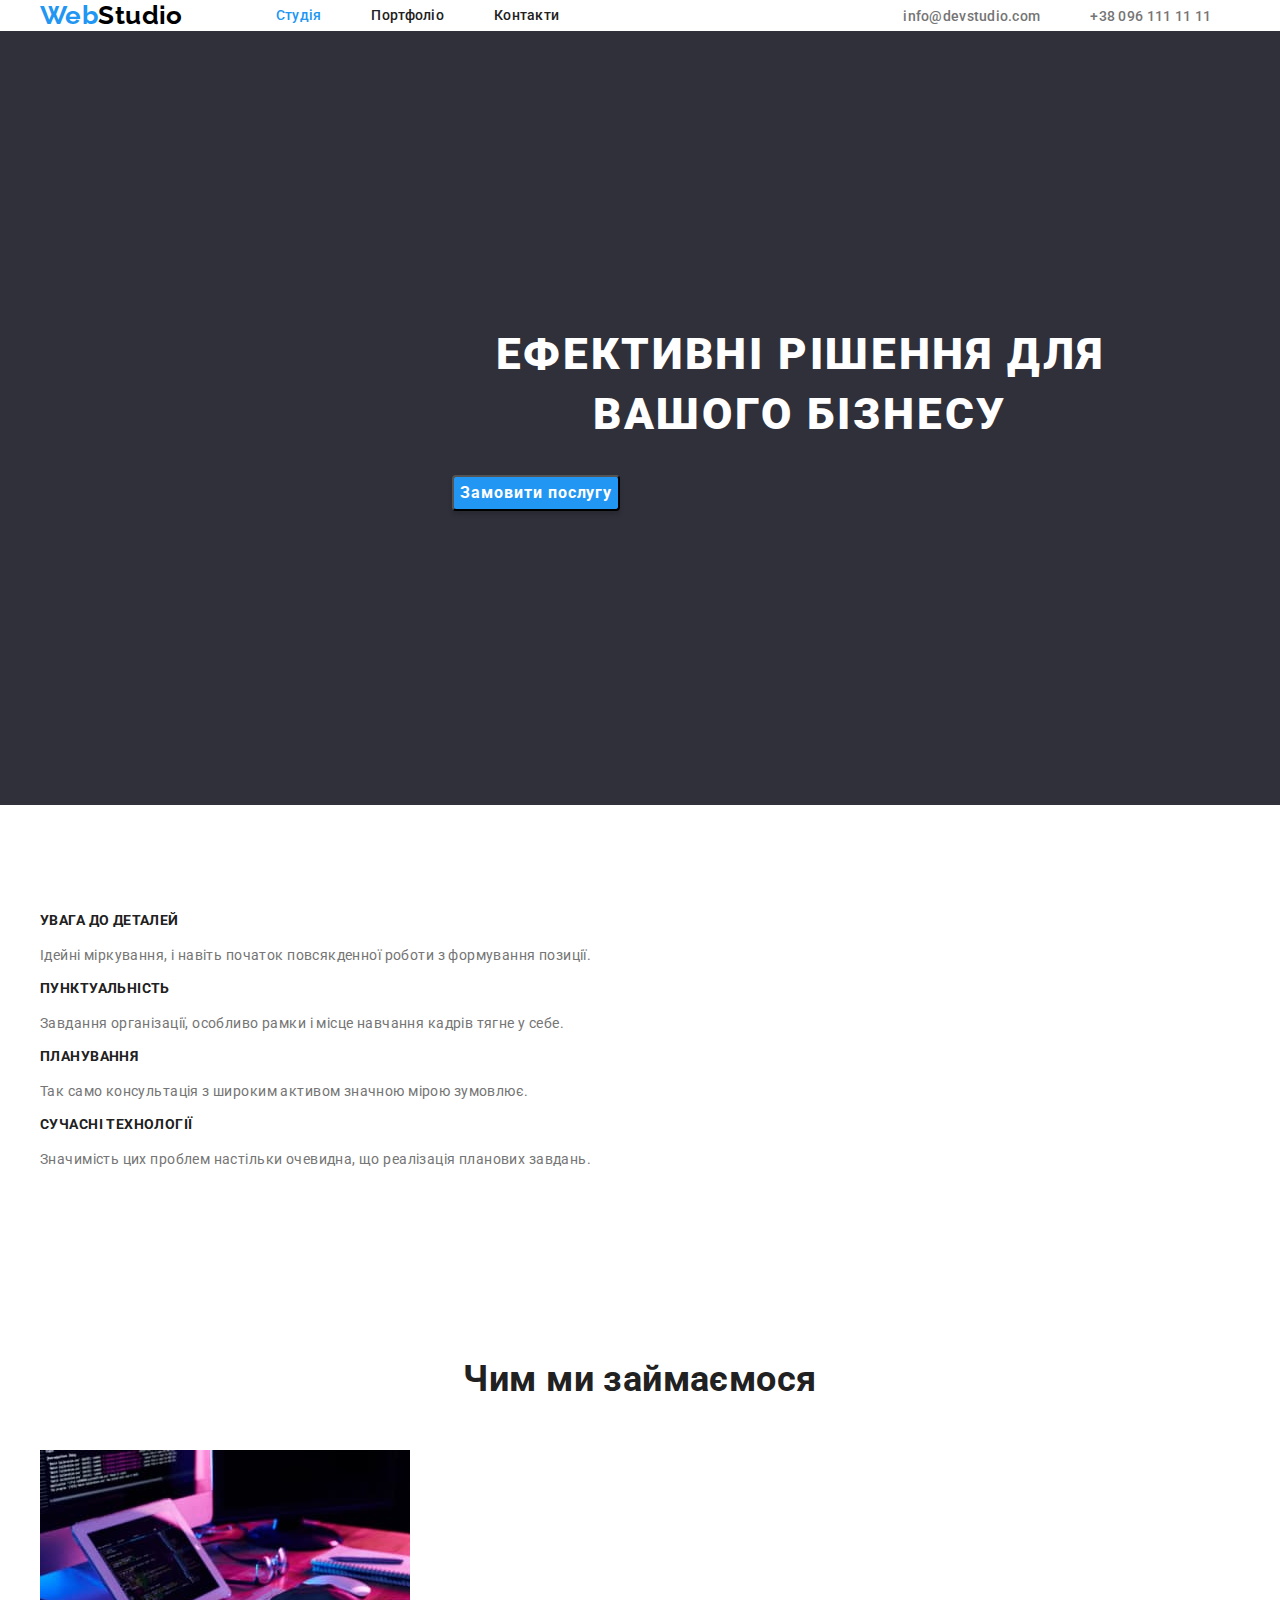
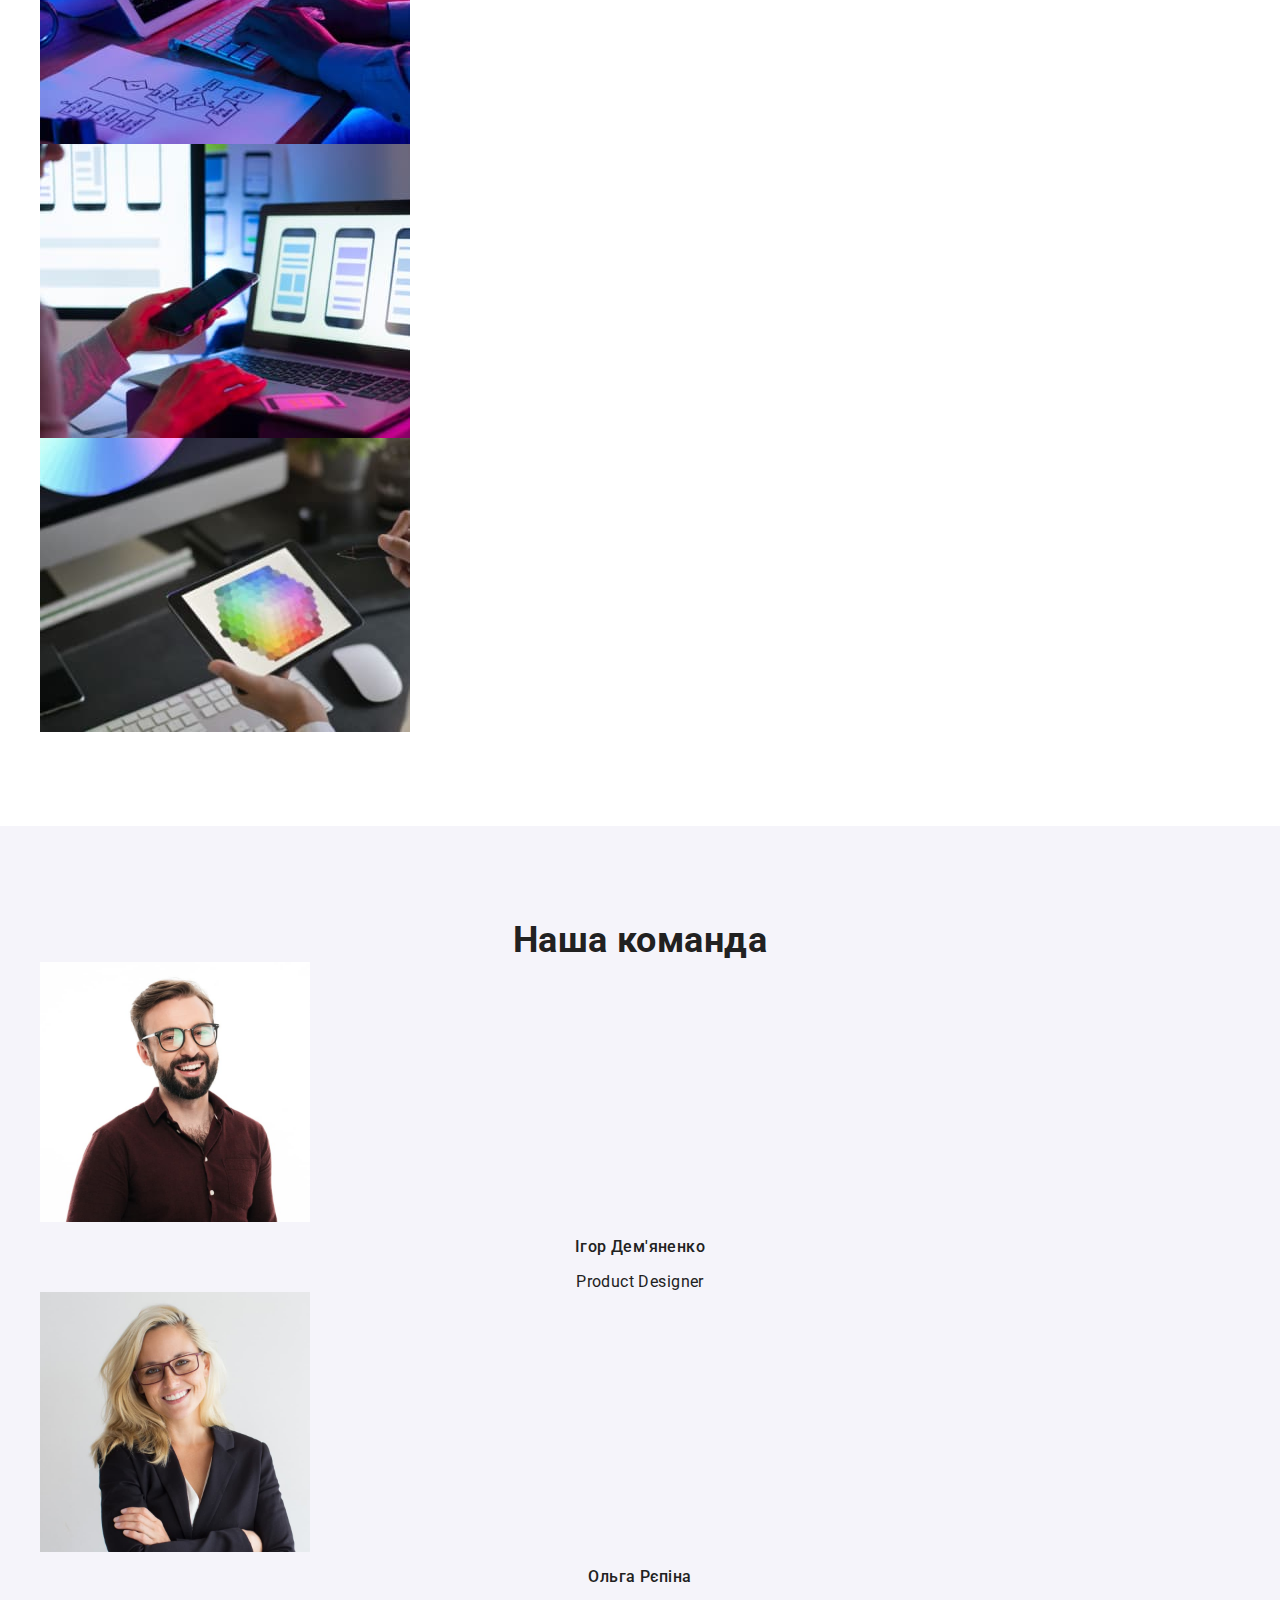
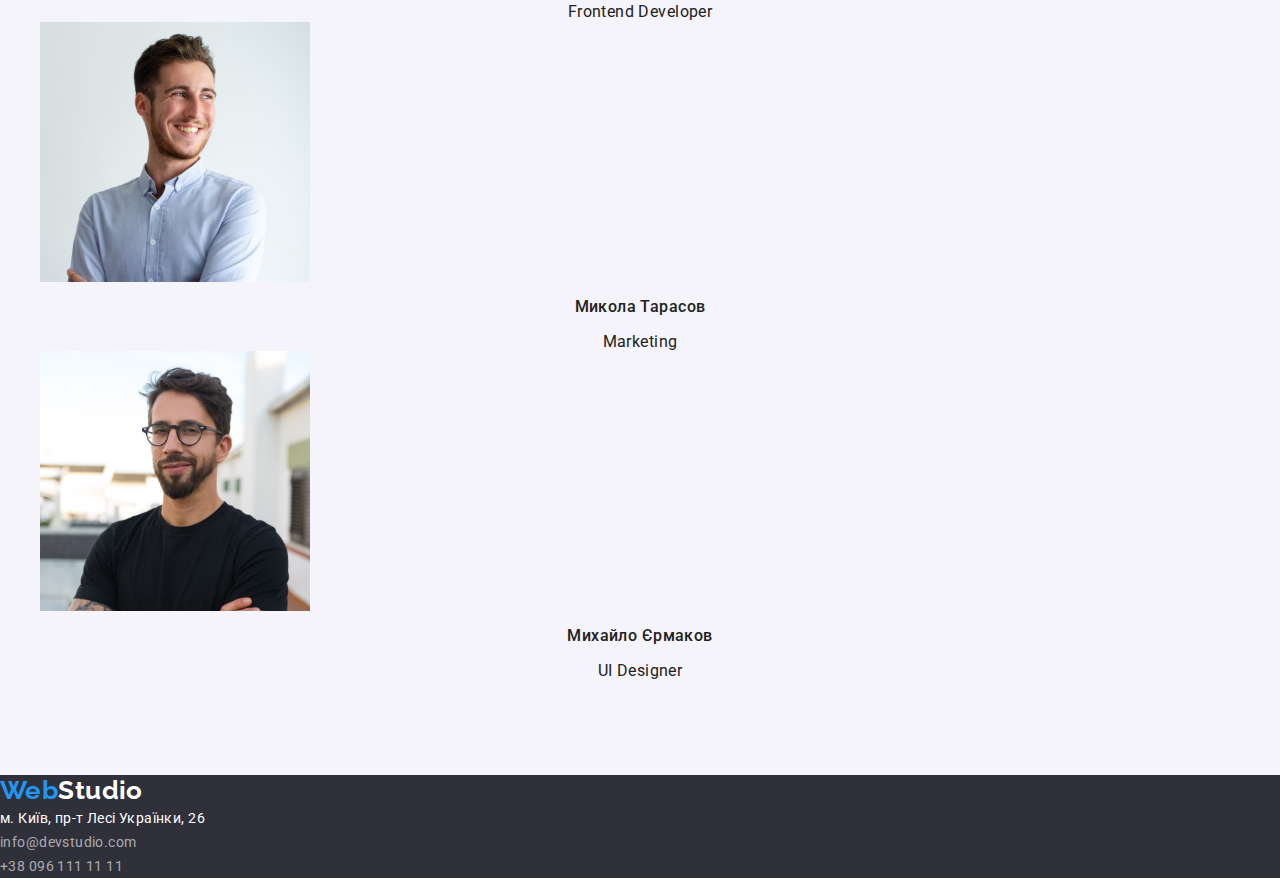
==== index.html @ 695fcf3a "copy repositories" ====
<!DOCTYPE html>
<html lang="uk">
<head>
    <meta charset="UTF-8">
    <meta http-equiv="X-UA-Compatible" content="IE=edge">
    <meta name="viewport" content="width=device-width, initial-scale=1.0">
    <title>WebStudio</title>
    <link rel="preconnect" href="https://fonts.googleapis.com">
    <link rel="preconnect" href="https://fonts.gstatic.com" crossorigin>
    <link href="https://fonts.googleapis.com/css2?family=Raleway:wght@700&family=Roboto:wght@400;500;700;900&display=swap"
        rel="stylesheet">
    <link rel="stylesheet" href="https://cdn.jsdelivr.net/npm/modern-normalize@1.1.0/modern-normalize.min.css">
    <link rel="stylesheet" href="./css/styles.css">
  </head>

<body>
    <!-- Верх сторінки з активними елементами -->
    <header class="header"> 
        <div class="div-header-content container">
            <nav class="header-nav">
                <a href="#" class="logotipe link" > <span class="header-text-web">Web</span><span class="header-text-studio">Studio</span> </a>
                <ul class="header-list list">
                    <li><a href="#" class="header-item link active-link" > Студія </a></li>
                    <li><a href="./portfolio.html" class="header-item link" >Портфоліо</a></li>
                    <li><a href="" class="header-item link" >Контакти</a></li>
                </ul>
            </nav>
            <ul class="header-list-adress list">
                <li><a href="mailto:info@devstudio.com" class="header-list-adress link">info@devstudio.com</a></li>
                <li><a href="tel:+380961111111" class="header-list-adress link"> +38 096 111 11 11</a></li>
            </ul>
        </div>
    </header>

    <main>
        <!-- Шапка -->
        
        <section class="cap">
            <div class="div-cap container">
                <h1 class="cap-title">Ефективні рішення для вашого бізнесу</h1>
                <button class="cap-button" type="button"> Замовити послугу</button>
            </div>
        </section>
        
        <!-- Особливості -->
        <section class="features">

            <div class="div-features container">
            
                <h2 class="features-h2">Особливості</h2>

                <ul class="features-list list">
                    <li><h3>УВАГА ДО ДЕТАЛЕЙ</h3>
                        <p> Ідейні міркування, і навіть початок повсякденної роботи з формування позиції.</p></li>
                                        
                    <li><h3>ПУНКТУАЛЬНІСТЬ</h3>
                        <p> Завдання організації, особливо рамки і місце навчання кадрів тягне у себе.</p></li>
                            
                    <li><h3>ПЛАНУВАННЯ</h3>
                        <p>Так само консультація з широким активом значною мірою зумовлює.</p></li>
                            
                    <li><h3>СУЧАСНІ ТЕХНОЛОГІЇ</h3>
                        <p>Значимість цих проблем настільки очевидна, що реалізація планових завдань.</p></li>
                </ul>
            </div>
            </section>

        <!-- Чим ми займаємося -->
        <section class="we-do">
            <div class="div-we-do container">
                <h2 class="we-do-h2">Чим ми займаємося</h2>
                
                <ul class="we-do-list list">
                    <li><img src="./images/box1.jpg" alt="box1" width="370" height="294"></li>
                    <li><img src="./images/box2.jpg" alt="box2" width="370" height="294"></li>
                    <li><img src="./images/box3.jpg" alt="box3" width="370" height="294"></li>
                </ul>    
            </div>
        </section>
        
        <!-- Наша команда -->
        <section class="our-team">
        
            <div class="div-our-team container">
                <h2 class="our-team-h2">Наша команда</h2>
                
                <ul class="our-team-list list"> 
                    <li><img src="./images/ProductDesigner.jpg" alt="Ігор Дем'яненко" width="270" height="260">
                    <h3>Ігор Дем'яненко</h3>
                    <p> Product Designer</p></li>
                        
                    <li><img src="./images/FrontendDeveloper.jpg" alt="Ольга Рєпіна" width="270" height="260">
                    <h3>Ольга Рєпіна</h3>
                    <p>Frontend Developer</p></li>
                
                    <li><img src="./images/Marketing.jpg" alt="Микола Тарасов" width="270" height="260">
                    <h3>Микола Тарасов</h3>
                    <p> Marketing</p></li>
                
                    
                
                    <li><img src="./images/UIDesigner.jpg" alt="Михайло Єрмаков" width="270" height="260">
                    <h3>Михайло Єрмаков</h3>
                    <p>UI Designer</p></li>
                </ul>
            </div>
        </section>
    </main>

    <footer class="footer">

        <div class="div-footer container">
            <a class="footer-logotipe link" href="#"><span class="footer-text-web">Web</span><span class="footer-text-studio">Studio</span></a>
            <address class="footer-adress">
                <ul class="footer-adres-list list">
                    <li><a class="footer-adres-item link" href="https://goo.gl/maps/Fz6GeaeqfLtcT4g48" target="_blank" rel="noopener norefferer nofollov">м. Київ, пр-т Лесі Українки, 26</a></li>
                    <li><a class="footer-item link" href="mailto:info@devstudio.com">info@devstudio.com</a></li>
                    <li><a class="footer-item link"href="tel:+380961111111">+38 096 111 11 11</a></li>
                </ul>
            </address>
        </div>
    </footer>
</body>
</html>
---- css/styles.css ----
/* general styses */

/* html {box-sizing: border-box;} */

*,
*::before,
*::after
{box-sizing: inherit;}



:root {
    --second-font: 'Raleway', sans-serif;
    --color-body: #212121;
    --color-body-second: #757575;
    --accent-color: #2196F3;
}

body {
    font-family: 'Roboto', sans-serif;
    font-size: 14px;
    letter-spacing: 0.03em;
    color: var(--color-body);
    /* outline: 2px solid tomato; */
}

/* Reset */

h1,h2,h3.h4,h5,h6,p {margin: 0px;}


.link { 
text-decoration: none; 
color: var(--color-body);
}


.list {
    list-style: none;
    margin: 0px;
    padding: 0px;
}

img {display: block;}

/* Reset end  */

.container {width: 1200px;}

section {
    padding-top: 94px;
    padding-bottom: 94px;
}

/* body styles */
/* header styses */

.div-header-content {
    display: flex;
    margin-left: auto;
    margin-right: auto;
    align-items: center;
   
}

.logotipe {
    display: flex;
    margin-right: 93px;
    
    font-family: var(--second-font);
    font-weight: 700;
    font-size: 26px;
    line-height: calc(31/26);
    
    
    }

.header-nav {
    display: flex;
    margin-right: 344px;
    align-items: center;
}

.header-list {
    display: flex;
    /* padding-top: 32px; */
    
    font-weight: 500;
    line-height: 1.14;
    letter-spacing: 0.02em;
    color: var(--color-body);
        /* outline: 2px solid red */
        }

.header-list >li:not(:last-child) {margin-right: 50px;}

        .header-text-web {color: #2196F3;}
.header-text-studio {color: #000000;}

.header-item:hover, .header-item:focus, .header-item:active {color: #2196F3;}

.header-list-adress  {
    display: flex;
  
    color: var(--color-body-second);
    font-weight: 500;
    font-size: 14px;
    line-height: calc(16/14);
    letter-spacing: 0.02em;
    }

.header-list-adress >li:not(:last-child) {margin-right: 50px;}

.header-list-adress:hover, .header-list-adress:focus, .header-list-adress:active {color: #2196F3;}

.active-link {color: #2196F3;}

/* main styles */

.cap {background: #2F303A;
}

.div-cap {
    display: inline-block;
    margin-left: auto;
    margin-right: auto;
    padding-top: 200px;
    padding-right: 452px;
    padding-bottom: 200px;
    padding-left: 452px;
    
}

.cap-title {
    font-weight: 900;
    font-size: 44px;
    line-height: 1.36;
    text-align: center;
    letter-spacing: 0.06em;
    text-transform: uppercase;
    color: #FFFFFF;
    width: 696px;
    height: 120px;
    margin-bottom: 30px;
    }

.cap-button {
    font-weight: 700;
    font-size: 16px;
    line-height: 1.87;
    display: flex;
    align-items: center;
    text-align: center;
    letter-spacing: 0.06em;
    font-family: inherit;
    color: #FFFFFF;
    background: #2196F3;
    box-shadow: 0px 4px 4px rgba(0, 0, 0, 0.15);
    border-radius: 4px;
    cursor: pointer;
    }

/* styles features */

.div-features {
    margin-left: auto;
    margin-right: auto;
    
}

.features-list h3{
    font-weight: 700;
    line-height: 1.14;
    font-size: 14px;
    text-transform: uppercase;}

.features-list p {font-family: 'Roboto';
    font-style: normal;
    font-weight: 400;
    line-height: 24px;
   
    color: var(--color-body-second);}

/* styles we-do */

.div-we-do {
    margin-left: auto;
    margin-right: auto;
    
}

.we-do-h2 {
    font-weight: 700;
    font-size: 36px;
    line-height: 1.16;
    text-align: center;
    margin-bottom: 50px;
}

/* styses Our-team */

.our-team {background: #F5F4FA;}

.div-our-team {
    margin-left: auto;
    margin-right: auto;
    
}

.our-team-h2 {font-weight: 700;
    font-size: 36px;
    line-height: 1.16;
    text-align: center;
    }

.our-team h3 {font-weight: 500;
    font-size: 16px;
    line-height: 1.18;
    text-align: center;
    }

.our-team p {
    font-size: 16px;
    line-height: 1.18;
    text-align: center;
    }

/* styles footer */

.footer {background: #2F303A;}



.footer-text-web {
    color: #2196F3;}

.footer-text-studio {
    color: #FFFFFF;}

.footer-logotipe {
    font-family: var(--second-font);
    font-weight: 700;
    font-size: 26px;
    line-height: 1.19;
    
    color: #2196F3;}

.footer-adress {font-style: normal;}

.footer-adres-item {
        font-size: 14px;
        line-height: calc(24/14);
        letter-spacing: 0.03em;
        color: #FFFFFF;}

.footer-item {
        font-size: 14px;
        line-height: 24px;
        letter-spacing: 0.03em;
        color: rgba(255, 255, 255, 0.6);}

.footer-item:hover, .footer-item:focus, .footer-item:active {color: #2196F3;}
.footer-adres-item:hover, .footer-adres-item:focus, .footer-adres-item:active {color: #2196F3;}
    

/* STYSES FOR PORTFOLIO.HTML*/

    /* main styles */

    .visually-hidden, .features-h2 {
        position: absolute;
            width: 1px;
            height: 1px;
            margin: -1px;
            border: 0;
            padding: 0;
        
            white-space: nowrap;
            clip-path: inset(100%);
            clip: rect(0 0 0 0);
            overflow: hidden;
    }

.div-portfolio {
    display: inline-block;
}

.button-all {background: #F5F4FA;
    box-shadow: 0px 3px 1px rgba(0, 0, 0, 0.1), 0px 1px 2px rgba(0, 0, 0, 0.08), 0px 2px 2px rgba(0, 0, 0, 0.12);
    border-radius: 4px;
        font-weight: 500;
        font-size: 16px;
        line-height: 1.5;
        text-align: center;
        font-family:inherit;
        cursor: pointer;}

.filters-button {
    background: #F5F4FA;
    border-radius: 4px;
    font-weight: 500;
    font-size: 16px;
    line-height: 26px;
    text-align: center;
    
    font-family: inherit;
    cursor: pointer;}

    .button-all:hover, .button-all:focus, .button-all:active {background: #2196F3; color: #F5F4FA;}
    .filters-button:hover, .filters-button:focus, .filters-button:active {background: #2196F3; color: #F5F4FA}

    /* styles portfolio list */

.portfolio-list h2 {
    font-weight: 700;
        font-size: 18px;
        line-height: 2.0;
        letter-spacing: 0.06em;
        color: var(--color-body);
}

.portfolio-list p {
        font-size: 16px;
        line-height: 1.87;
        color: var(--color-body-second);
}
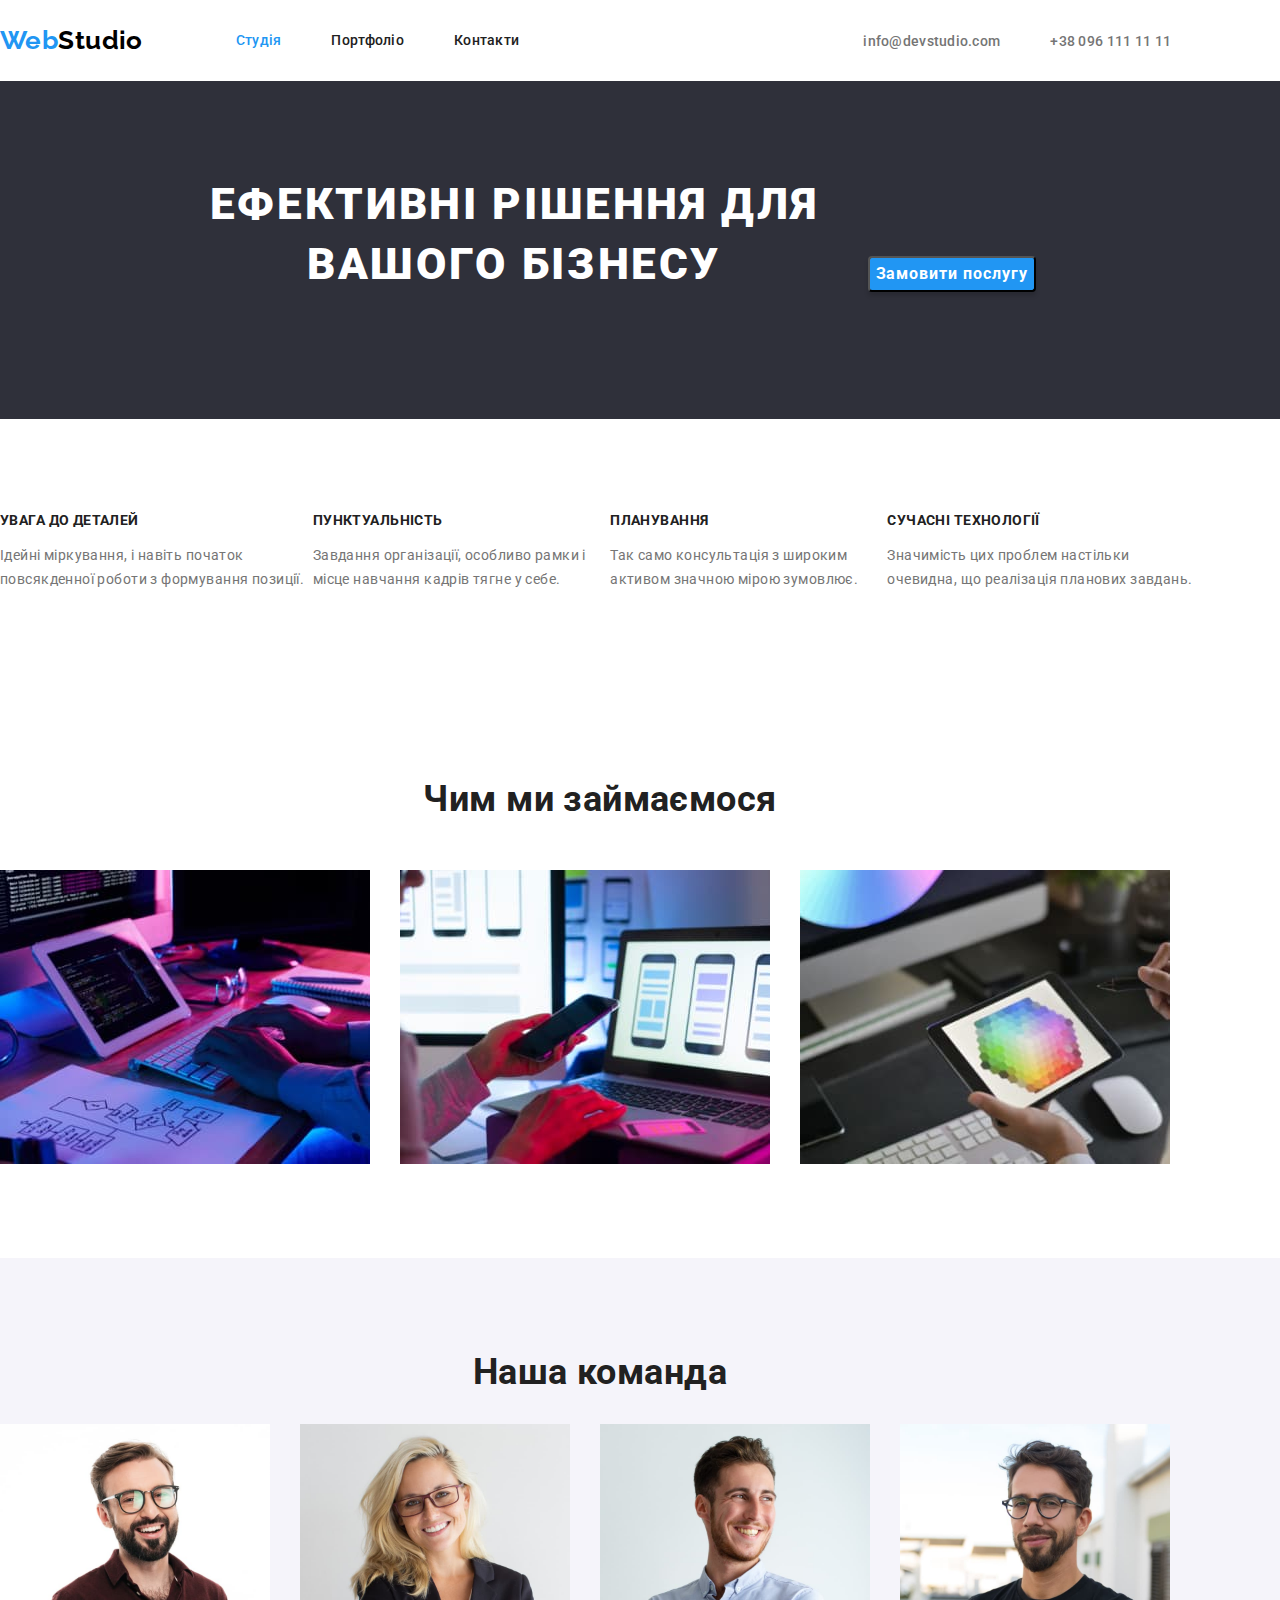
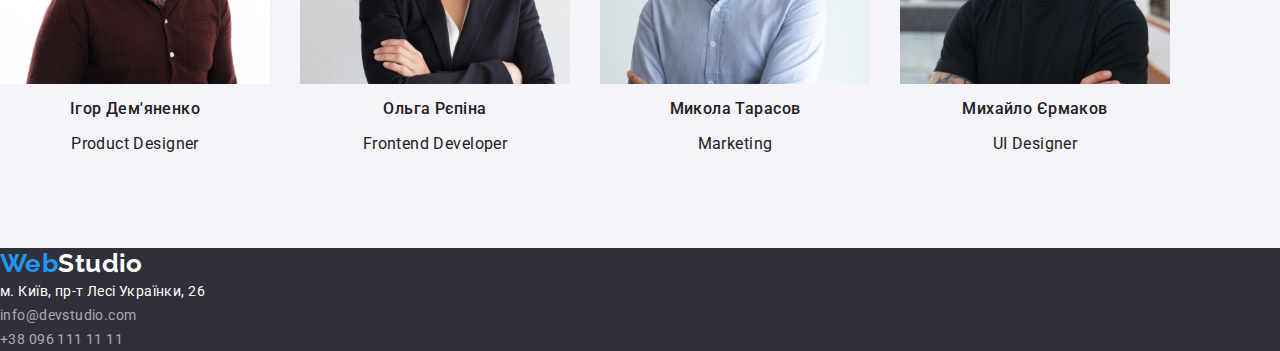
==== commit 27b48d2b: "2" ====
--- a/index.html
+++ b/index.html
@@ -97,8 +97,6 @@
                     <h3>Микола Тарасов</h3>
                     <p> Marketing</p></li>
                 
-                    
-                
                     <li><img src="./images/UIDesigner.jpg" alt="Михайло Єрмаков" width="270" height="260">
                     <h3>Михайло Єрмаков</h3>
                     <p>UI Designer</p></li>
--- a/css/styles.css
+++ b/css/styles.css
@@ -57,8 +57,8 @@
 
 .div-header-content {
     display: flex;
-    margin-left: auto;
-    margin-right: auto;
+    padding-top: 25px;
+    padding-bottom: 25px;
     align-items: center;
    
 }
@@ -122,34 +122,39 @@
 
 .div-cap {
     display: inline-block;
+    
     margin-left: auto;
     margin-right: auto;
-    padding-top: 200px;
+    /* padding-top: 200px;
     padding-right: 452px;
     padding-bottom: 200px;
-    padding-left: 452px;
-    
+    padding-left: 452px; */
+    text-align: center;
 }
 
 .cap-title {
+    display: inline-block;
+    margin-bottom: 30px;
+    
+    
     font-weight: 900;
     font-size: 44px;
     line-height: 1.36;
-    text-align: center;
     letter-spacing: 0.06em;
     text-transform: uppercase;
     color: #FFFFFF;
-    width: 696px;
-    height: 120px;
-    margin-bottom: 30px;
+    width: 700px;
+    
     }
 
 .cap-button {
+    display: inline-block;
+    
+    
+    
     font-weight: 700;
     font-size: 16px;
     line-height: 1.87;
-    display: flex;
-    align-items: center;
     text-align: center;
     letter-spacing: 0.06em;
     font-family: inherit;
@@ -163,12 +168,17 @@
 /* styles features */
 
 .div-features {
-    margin-left: auto;
-    margin-right: auto;
-    
-}
+    
+    
+   
+}
+
+.features-list {display: flex;}
 
 .features-list h3{
+    margin-top: 0px;
+    
+    
     font-weight: 700;
     line-height: 1.14;
     font-size: 14px;
@@ -184,8 +194,7 @@
 /* styles we-do */
 
 .div-we-do {
-    margin-left: auto;
-    margin-right: auto;
+    
     
 }
 
@@ -197,17 +206,33 @@
     margin-bottom: 50px;
 }
 
+.we-do-list {
+    display: flex;
+
+}
+
+.we-do-list > li:not(:last-child) {margin-right: 30px;}
+
 /* styses Our-team */
 
 .our-team {background: #F5F4FA;}
 
 .div-our-team {
-    margin-left: auto;
-    margin-right: auto;
-    
-}
-
-.our-team-h2 {font-weight: 700;
+   
+    
+}
+
+.our-team-list {
+    display: flex;
+}
+
+.our-team-list >li:not(:last-child) {
+    margin-right: 30px;
+}
+
+.our-team-h2 {
+    padding-bottom: 30px;
+    font-weight: 700;
     font-size: 36px;
     line-height: 1.16;
     text-align: center;
@@ -285,6 +310,14 @@
     display: inline-block;
 }
 
+.filters-list {
+    display: flex;
+    justify-content: center;
+    padding-bottom: 34px;
+}
+
+.filters-list >li:not(:last-child) {margin-right: 8px;}
+
 .button-all {background: #F5F4FA;
     box-shadow: 0px 3px 1px rgba(0, 0, 0, 0.1), 0px 1px 2px rgba(0, 0, 0, 0.08), 0px 2px 2px rgba(0, 0, 0, 0.12);
     border-radius: 4px;
@@ -311,6 +344,13 @@
 
     /* styles portfolio list */
 
+.portfolio-list {
+    display: flex;
+    flex-wrap: wrap;
+}
+
+.portfolio-list >a:not(:last-child) {margin-right: 30px; margin-bottom: 30px;}
+
 .portfolio-list h2 {
     font-weight: 700;
         font-size: 18px;
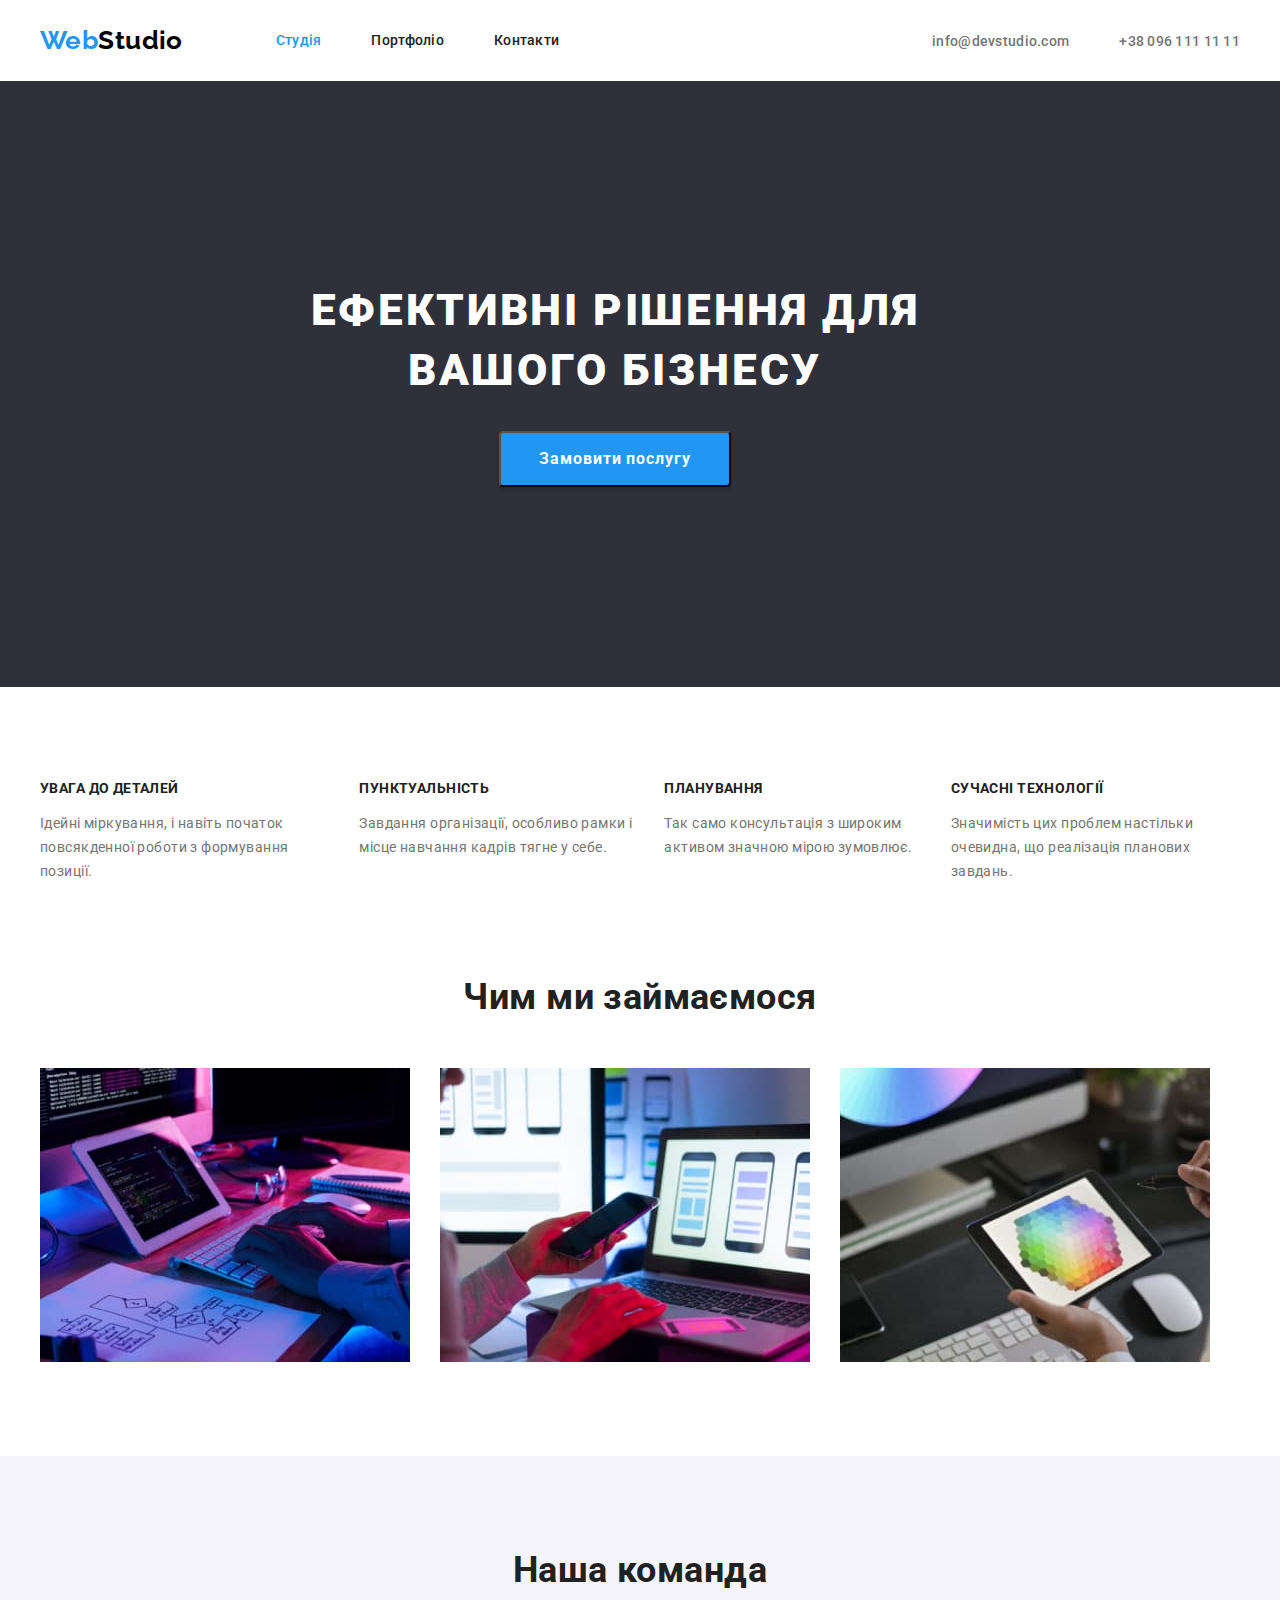
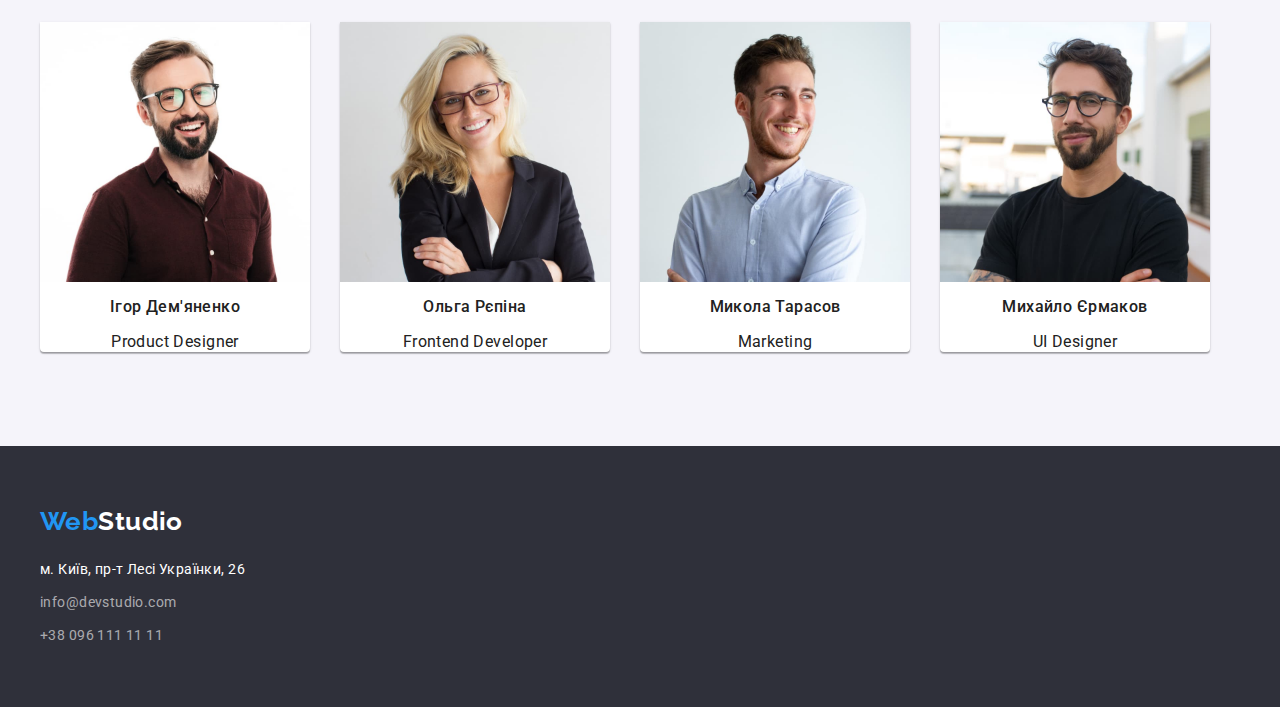
==== commit c6511e62: "3" ====
--- a/index.html
+++ b/index.html
@@ -17,8 +17,9 @@
     <!-- Верх сторінки з активними елементами -->
     <header class="header"> 
         <div class="div-header-content container">
+                <a href="#" class="logotipe link"> <span class="header-text-web">Web</span><span class="header-text-studio">Studio</span> </a>
             <nav class="header-nav">
-                <a href="#" class="logotipe link" > <span class="header-text-web">Web</span><span class="header-text-studio">Studio</span> </a>
+                
                 <ul class="header-list list">
                     <li><a href="#" class="header-item link active-link" > Студія </a></li>
                     <li><a href="./portfolio.html" class="header-item link" >Портфоліо</a></li>
@@ -37,7 +38,8 @@
         
         <section class="cap">
             <div class="div-cap container">
-                <h1 class="cap-title">Ефективні рішення для вашого бізнесу</h1>
+                <h1 class="cap-title">Ефективні рішення для <br>
+                    вашого бізнесу</h1>
                 <button class="cap-button" type="button"> Замовити послугу</button>
             </div>
         </section>
@@ -50,16 +52,20 @@
                 <h2 class="features-h2">Особливості</h2>
 
                 <ul class="features-list list">
-                    <li><h3>УВАГА ДО ДЕТАЛЕЙ</h3>
+                    <li class="features-list-item">
+                        <h3>УВАГА ДО ДЕТАЛЕЙ</h3>
                         <p> Ідейні міркування, і навіть початок повсякденної роботи з формування позиції.</p></li>
                                         
-                    <li><h3>ПУНКТУАЛЬНІСТЬ</h3>
+                    <li class="features-list-item">
+                        <h3>ПУНКТУАЛЬНІСТЬ</h3>
                         <p> Завдання організації, особливо рамки і місце навчання кадрів тягне у себе.</p></li>
                             
-                    <li><h3>ПЛАНУВАННЯ</h3>
+                    <li class="features-list-item">
+                        <h3>ПЛАНУВАННЯ</h3>
                         <p>Так само консультація з широким активом значною мірою зумовлює.</p></li>
                             
-                    <li><h3>СУЧАСНІ ТЕХНОЛОГІЇ</h3>
+                    <li class="features-list-item">
+                        <h3>СУЧАСНІ ТЕХНОЛОГІЇ</h3>
                         <p>Значимість цих проблем настільки очевидна, що реалізація планових завдань.</p></li>
                 </ul>
             </div>
@@ -85,19 +91,19 @@
                 <h2 class="our-team-h2">Наша команда</h2>
                 
                 <ul class="our-team-list list"> 
-                    <li><img src="./images/ProductDesigner.jpg" alt="Ігор Дем'яненко" width="270" height="260">
+                    <li class="our-team-item"><img src="./images/ProductDesigner.jpg" alt="Ігор Дем'яненко" width="270" height="260">
                     <h3>Ігор Дем'яненко</h3>
                     <p> Product Designer</p></li>
                         
-                    <li><img src="./images/FrontendDeveloper.jpg" alt="Ольга Рєпіна" width="270" height="260">
+                    <li class="our-team-item"><img src="./images/FrontendDeveloper.jpg" alt="Ольга Рєпіна" width="270" height="260">
                     <h3>Ольга Рєпіна</h3>
                     <p>Frontend Developer</p></li>
                 
-                    <li><img src="./images/Marketing.jpg" alt="Микола Тарасов" width="270" height="260">
+                    <li class="our-team-item"><img src="./images/Marketing.jpg" alt="Микола Тарасов" width="270" height="260">
                     <h3>Микола Тарасов</h3>
                     <p> Marketing</p></li>
                 
-                    <li><img src="./images/UIDesigner.jpg" alt="Михайло Єрмаков" width="270" height="260">
+                    <li class="our-team-item"><img src="./images/UIDesigner.jpg" alt="Михайло Єрмаков" width="270" height="260">
                     <h3>Михайло Єрмаков</h3>
                     <p>UI Designer</p></li>
                 </ul>
--- a/css/styles.css
+++ b/css/styles.css
@@ -45,7 +45,11 @@
 
 /* Reset end  */
 
-.container {width: 1200px;}
+.container {width: 1200px;
+    padding-left: 15px;
+    padding-right: 15px;
+    margin-left: auto;
+    margin-right: auto;}
 
 section {
     padding-top: 94px;
@@ -77,7 +81,7 @@
 
 .header-nav {
     display: flex;
-    margin-right: 344px;
+    
     align-items: center;
 }
 
@@ -101,7 +105,8 @@
 
 .header-list-adress  {
     display: flex;
-  
+    margin-left: auto;
+
     color: var(--color-body-second);
     font-weight: 500;
     font-size: 14px;
@@ -118,6 +123,8 @@
 /* main styles */
 
 .cap {background: #2F303A;
+    padding-top: 200px;
+    padding-bottom: 200px;
 }
 
 .div-cap {
@@ -125,10 +132,8 @@
     
     margin-left: auto;
     margin-right: auto;
-    /* padding-top: 200px;
-    padding-right: 452px;
-    padding-bottom: 200px;
-    padding-left: 452px; */
+   
+
     text-align: center;
 }
 
@@ -143,19 +148,23 @@
     letter-spacing: 0.06em;
     text-transform: uppercase;
     color: #FFFFFF;
-    width: 700px;
+    
     
     }
 
 .cap-button {
-    display: inline-block;
-    
-    
-    
+    display: flex;
+    width: 216px;
+    height: 50px;
+    align-items: center;
+    justify-content:center;
+    margin-right: auto;
+    margin-left: auto;
+
     font-weight: 700;
     font-size: 16px;
     line-height: 1.87;
-    text-align: center;
+    
     letter-spacing: 0.06em;
     font-family: inherit;
     color: #FFFFFF;
@@ -165,6 +174,7 @@
     cursor: pointer;
     }
 
+.cap-button:hover, .cap-button:focus, .cap-button:active {background: #188CE8;}
 /* styles features */
 
 .div-features {
@@ -173,9 +183,17 @@
    
 }
 
-.features-list {display: flex;}
-
-.features-list h3{
+.features-list {
+    display: flex;
+    gap: 30px;
+}
+
+.features-list-item {
+    flex-basis: calc((100%-90px)/4);
+}
+    
+    
+    .features-list h3{
     margin-top: 0px;
     
     
@@ -193,6 +211,8 @@
 
 /* styles we-do */
 
+.we-do {padding-top: 0;}
+
 .div-we-do {
     
     
@@ -228,6 +248,12 @@
 
 .our-team-list >li:not(:last-child) {
     margin-right: 30px;
+}
+
+.our-team-item {
+    background: #FFFFFF;
+    box-shadow: 0px 1px 3px rgba(0, 0, 0, 0.12), 0px 1px 1px rgba(0, 0, 0, 0.14), 0px 2px 1px rgba(0, 0, 0, 0.2);
+    border-radius: 0px 0px 4px 4px;
 }
 
 .our-team-h2 {
@@ -252,7 +278,11 @@
 
 /* styles footer */
 
-.footer {background: #2F303A;}
+.footer {
+    background: #2F303A;
+    padding-top: 60px;
+    padding-bottom: 60px;
+}
 
 
 
@@ -263,6 +293,9 @@
     color: #FFFFFF;}
 
 .footer-logotipe {
+    display: inline-block;
+    margin-bottom: 20px;
+    
     font-family: var(--second-font);
     font-weight: 700;
     font-size: 26px;
@@ -271,6 +304,10 @@
     color: #2196F3;}
 
 .footer-adress {font-style: normal;}
+
+.footer-adres-list >li:not(:last-child) {
+    padding-bottom: 9px;
+}
 
 .footer-adres-item {
         font-size: 14px;
@@ -306,6 +343,10 @@
             overflow: hidden;
     }
 
+.header-portfolio {
+    border: 1px solid #ECECEC;
+}
+
 .div-portfolio {
     display: inline-block;
 }
@@ -313,13 +354,20 @@
 .filters-list {
     display: flex;
     justify-content: center;
-    padding-bottom: 34px;
+    margin-bottom: 34px;
 }
 
 .filters-list >li:not(:last-child) {margin-right: 8px;}
 
-.button-all {background: #F5F4FA;
-    box-shadow: 0px 3px 1px rgba(0, 0, 0, 0.1), 0px 1px 2px rgba(0, 0, 0, 0.08), 0px 2px 2px rgba(0, 0, 0, 0.12);
+.button-all {
+    padding-top: 6px;
+    padding-bottom: 6px;
+    padding-right: 25px;
+    padding-left: 25px;
+    border: none;
+    
+    background: #F5F4FA;
+    
     border-radius: 4px;
         font-weight: 500;
         font-size: 16px;
@@ -329,6 +377,12 @@
         cursor: pointer;}
 
 .filters-button {
+    padding-top: 6px;
+    padding-bottom: 6px;
+    padding-right: 22px;
+    padding-left: 22px;
+    border: none;
+
     background: #F5F4FA;
     border-radius: 4px;
     font-weight: 500;
@@ -339,8 +393,10 @@
     font-family: inherit;
     cursor: pointer;}
 
-    .button-all:hover, .button-all:focus, .button-all:active {background: #2196F3; color: #F5F4FA;}
-    .filters-button:hover, .filters-button:focus, .filters-button:active {background: #2196F3; color: #F5F4FA}
+    .button-all:hover, .button-all:focus, .button-all:active {background: #2196F3; color: #F5F4FA; 
+        box-shadow: 0px 3px 1px rgba(0, 0, 0, 0.1), 0px 1px 2px rgba(0, 0, 0, 0.08), 0px 2px 2px rgba(0, 0, 0, 0.12);}
+    .filters-button:hover, .filters-button:focus, .filters-button:active {background: #2196F3; color: #F5F4FA; 
+        box-shadow: 0px 3px 1px rgba(0, 0, 0, 0.1), 0px 1px 2px rgba(0, 0, 0, 0.08), 0px 2px 2px rgba(0, 0, 0, 0.12);}
 
     /* styles portfolio list */
 
@@ -351,8 +407,21 @@
 
 .portfolio-list >a:not(:last-child) {margin-right: 30px; margin-bottom: 30px;}
 
+.portfolio-info {
+    padding-top: 20px;
+    padding-right: 24px;
+    padding-bottom: 20px;
+    padding-left: 24px;
+    
+    
+    border-right: 1px solid #EEEEEE;
+    border-bottom: 1px solid #EEEEEE;
+    border-left: 1px solid #EEEEEE;
+}
+
 .portfolio-list h2 {
-    font-weight: 700;
+    margin-bottom: 4px;
+        font-weight: 700;
         font-size: 18px;
         line-height: 2.0;
         letter-spacing: 0.06em;
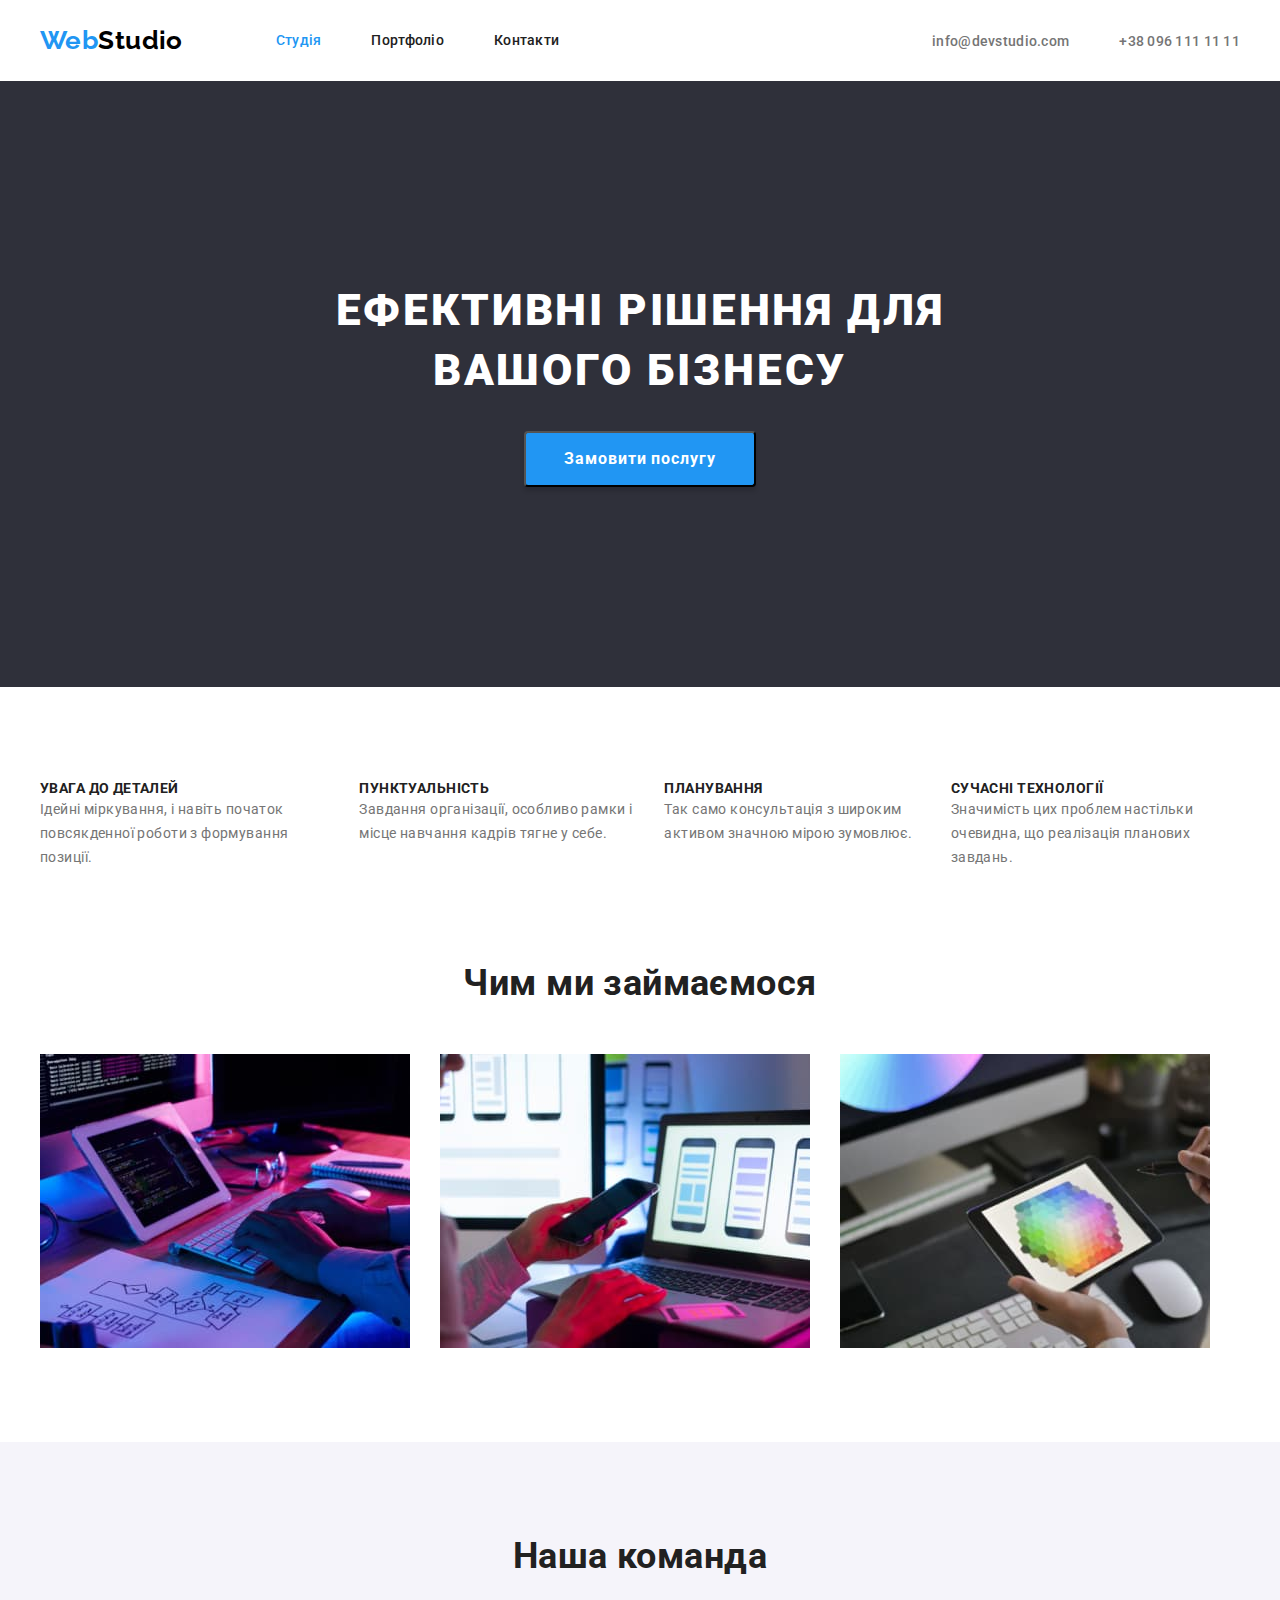
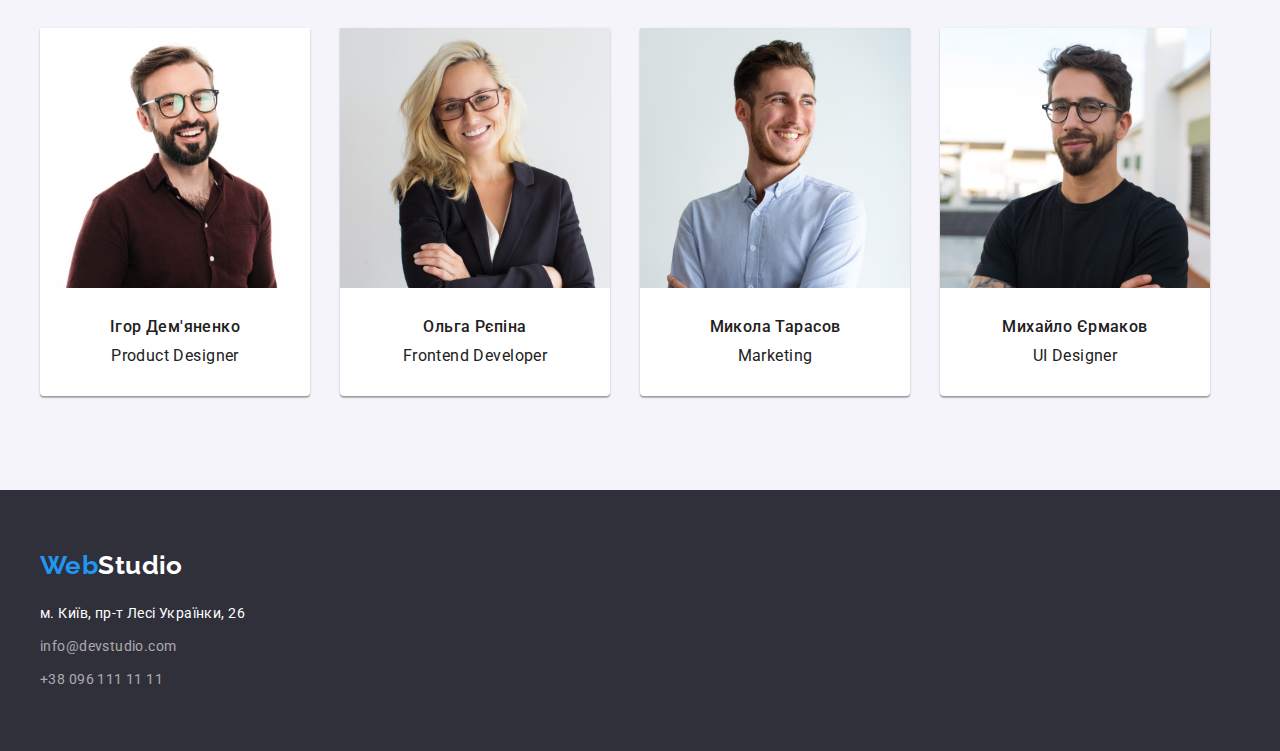
==== commit 703f56b7: "виправлення" ====
--- a/index.html
+++ b/index.html
@@ -91,21 +91,38 @@
                 <h2 class="our-team-h2">Наша команда</h2>
                 
                 <ul class="our-team-list list"> 
-                    <li class="our-team-item"><img src="./images/ProductDesigner.jpg" alt="Ігор Дем'яненко" width="270" height="260">
-                    <h3>Ігор Дем'яненко</h3>
-                    <p> Product Designer</p></li>
+                    <li class="our-team-item">
+                        <img src="./images/ProductDesigner.jpg" alt="Ігор Дем'яненко" width="270" height="260">
+                        <div class="our-team-info">
+                            <h3>Ігор Дем'яненко</h3>
+                            <p> Product Designer</p>
+                        </div>
+                        </li>
+                    <li class="our-team-item">
+                        <img src="./images/FrontendDeveloper.jpg" alt="Ольга Рєпіна" width="270" height="260">
+                        <div class="our-team-info">
+                            <h3>Ольга Рєпіна</h3>
+                            <p>Frontend Developer</p>
+                        </div>
+                        </li>
+                    <li class="our-team-item">
+                        <img src="./images/Marketing.jpg" alt="Микола Тарасов" width="270" height="260">
+                        <div class="our-team-info">
+                            <h3>Микола Тарасов</h3>
+                            <p> Marketing</p>
+                        </div>
+                    </li>
+                        <li class="our-team-item">
+                                           
+                        <img src="./images/UIDesigner.jpg" alt="Михайло Єрмаков" width="270" height="260">
+                        <div class="our-team-info">
+                            <h3>Михайло Єрмаков</h3>
+                            <p>UI Designer</p>
+                        </div>
+
+                        </li>
                         
-                    <li class="our-team-item"><img src="./images/FrontendDeveloper.jpg" alt="Ольга Рєпіна" width="270" height="260">
-                    <h3>Ольга Рєпіна</h3>
-                    <p>Frontend Developer</p></li>
-                
-                    <li class="our-team-item"><img src="./images/Marketing.jpg" alt="Микола Тарасов" width="270" height="260">
-                    <h3>Микола Тарасов</h3>
-                    <p> Marketing</p></li>
-                
-                    <li class="our-team-item"><img src="./images/UIDesigner.jpg" alt="Михайло Єрмаков" width="270" height="260">
-                    <h3>Михайло Єрмаков</h3>
-                    <p>UI Designer</p></li>
+                        
                 </ul>
             </div>
         </section>
--- a/css/styles.css
+++ b/css/styles.css
@@ -26,7 +26,7 @@
 
 /* Reset */
 
-h1,h2,h3.h4,h5,h6,p {margin: 0px;}
+h1,h2,h3,h4,h5,h6,p {margin: 0;}
 
 
 .link { 
@@ -59,10 +59,14 @@
 /* body styles */
 /* header styses */
 
-.div-header-content {
-    display: flex;
+.header {
     padding-top: 25px;
     padding-bottom: 25px;
+}
+
+.div-header-content {
+    display: flex;
+    
     align-items: center;
    
 }
@@ -87,13 +91,13 @@
 
 .header-list {
     display: flex;
-    /* padding-top: 32px; */
+    
     
     font-weight: 500;
     line-height: 1.14;
     letter-spacing: 0.02em;
     color: var(--color-body);
-        /* outline: 2px solid red */
+        
         }
 
 .header-list >li:not(:last-child) {margin-right: 50px;}
@@ -128,8 +132,7 @@
 }
 
 .div-cap {
-    display: inline-block;
-    
+        
     margin-left: auto;
     margin-right: auto;
    
@@ -256,15 +259,25 @@
     border-radius: 0px 0px 4px 4px;
 }
 
+.our-team-info {
+    padding-top: 30px;
+    padding-bottom: 30px;
+    padding-left: auto;
+    padding-right: auto;;
+    
+}
+
 .our-team-h2 {
-    padding-bottom: 30px;
+    margin-bottom: 50px;
     font-weight: 700;
     font-size: 36px;
     line-height: 1.16;
     text-align: center;
     }
 
-.our-team h3 {font-weight: 500;
+.our-team h3 {
+    margin-bottom: 10px;
+    font-weight: 500;
     font-size: 16px;
     line-height: 1.18;
     text-align: center;
@@ -348,7 +361,7 @@
 }
 
 .div-portfolio {
-    display: inline-block;
+    
 }
 
 .filters-list {
@@ -403,6 +416,7 @@
 .portfolio-list {
     display: flex;
     flex-wrap: wrap;
+    gap: 30px;
 }
 
 .portfolio-list >a:not(:last-child) {margin-right: 30px; margin-bottom: 30px;}
